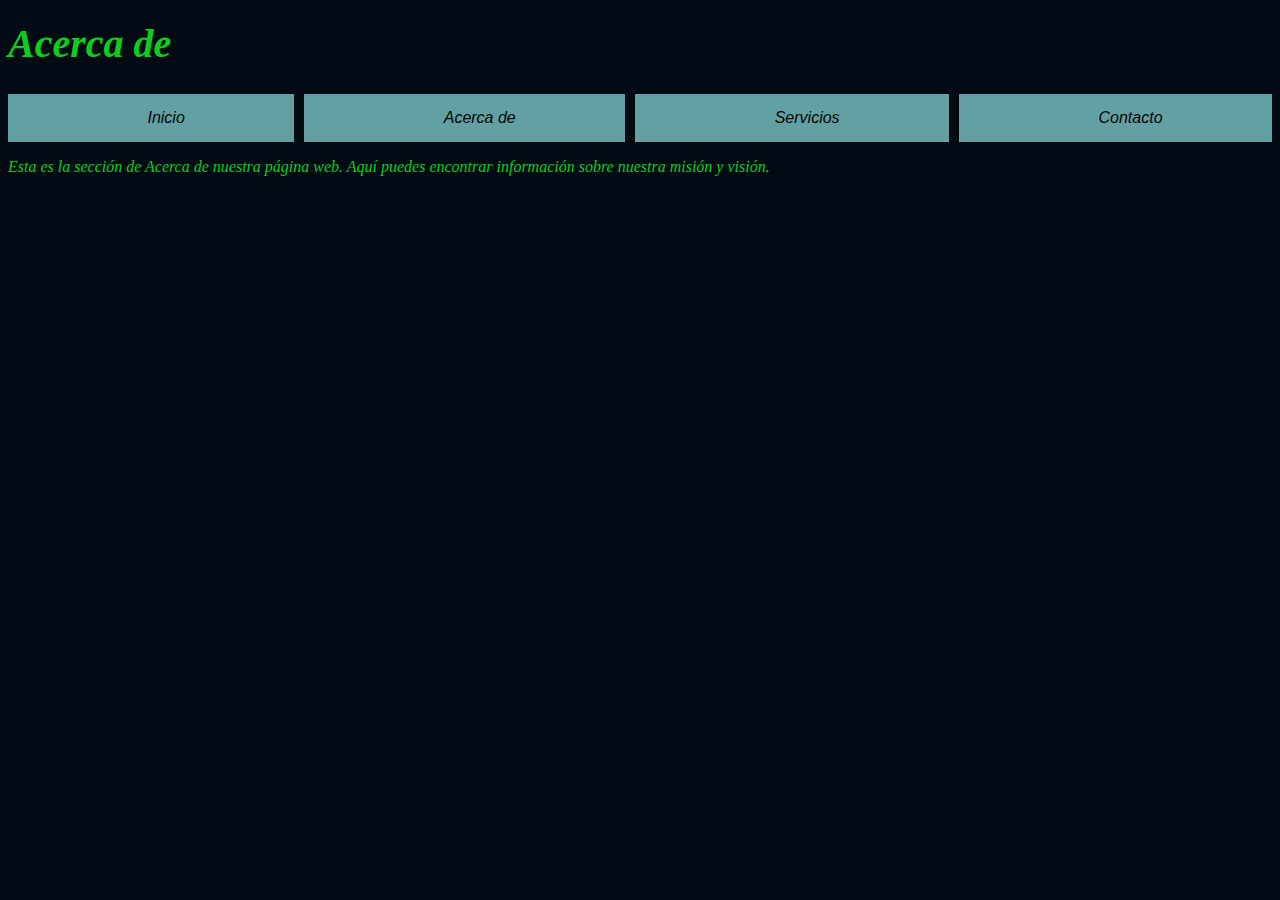
==== acerca.html @ 95c133af "html" ====
<!DOCTYPE html>
<html lang="es">
<head>
    <meta charset="UTF-8">
    <meta name="viewport" content="width=device-width, initial-scale=1.0">
    <title>Acerca de</title>
    <!-- Como en las otras páginas, enlazamos la hoja de estilos externa para mantener el diseño igual en todas -->
    <link rel="stylesheet" href="styles.css">
</head>
<body>
    <h1 class="titulo">Acerca de</h1>
    <!-- Aquí está el mismo menú de navegación que te permitirá moverte entre las distintas páginas -->
    <ul>
        <li><a href="inicio.html">Inicio</a></li>
        <li><a href="acerca.html">Acerca de</a></li>
        <li><a href="servicios.html">Servicios</a></li>
        <li><a href="contacto.html">Contacto</a></li>
    </ul>
    <!-- Aquí es donde puedes agregar contenido relacionado con "Acerca de". 
        Normalmente aquí escribirías algo sobre la historia de la empresa, el equipo, o cualquier dato relevante sobre el sitio. -->
    <p>Esta es la sección de Acerca de nuestra página web. Aquí puedes encontrar información sobre nuestra misión y visión.</p>
</body>
</html>
---- styles.css ----
/* Reseteamos algunos estilos predeterminados para que todo empiece "limpio" */
.titulo{
    color: #0dce1d; /* Cambiamos el color del texto a blanco */
    font-size: 40px; /* Aumentamos el tamaño de la fuente para que sea más visible */
    font-family: 'Times New Roman';
    text-align: left; /* Centramos el texto */
    margin-top: 20px; /* Añadimos un margen superior para separarlo del borde superior */
}

ul {
    display: flex; /* Usamos Flexbox para que los elementos se coloquen en una fila */
    justify-content: space-around; /* Distribuimos el espacio entre los elementos de manera uniforme */
    gap: 10px; /* Añadimos espacio entre los elementos, por si queremos más separación */
    list-style: none; /* Eliminamos los puntitos de la lista que suelen aparecer por defecto */
    padding: 0; /* Quitamos el relleno que pueda tener el <ul> */
    margin: 0; /* También eliminamos el margen para que no haya espacio extra no deseado */
}

/* Estilos para cada elemento <li> (los elementos del menú) */
ul li {
    background: rgba(123,198,199,0.8); /* Aplicamos un fondo semitransparente en azul verdoso */
    flex-grow: 1; /* Esto permite que cada elemento crezca de forma proporcional, ocupando el mismo espacio */
    text-align: center; /* Centramos el texto dentro de cada menú */
}

/* Estilos para los enlaces */
ul a, ul a:link {
    font-family: sans-serif; /* Usamos una fuente sans-serif para un estilo moderno y limpio */
    text-decoration: none; /* Quitamos el subrayado de los enlaces para que se vean más limpios */
    color: rgb(2, 7, 3); /* Definimos el color del texto en negro */
    padding: 15px; /* Añadimos un poco de relleno para que haya espacio dentro de cada "botón" del menú */
    display: block; /* Hacemos que el enlace ocupe todo el espacio disponible dentro del <li> */
    width: 100%; /* Ocupamos todo el ancho disponible en el elemento */
}

body { /* definiendo el body */
    background-color: #020a14;
    font-family: 'Times New Roman';
    font-style: italic;    
}
p{
    font-family: 'Times New Roman';
    font-style: italic;
    color: #0dce1d;
}
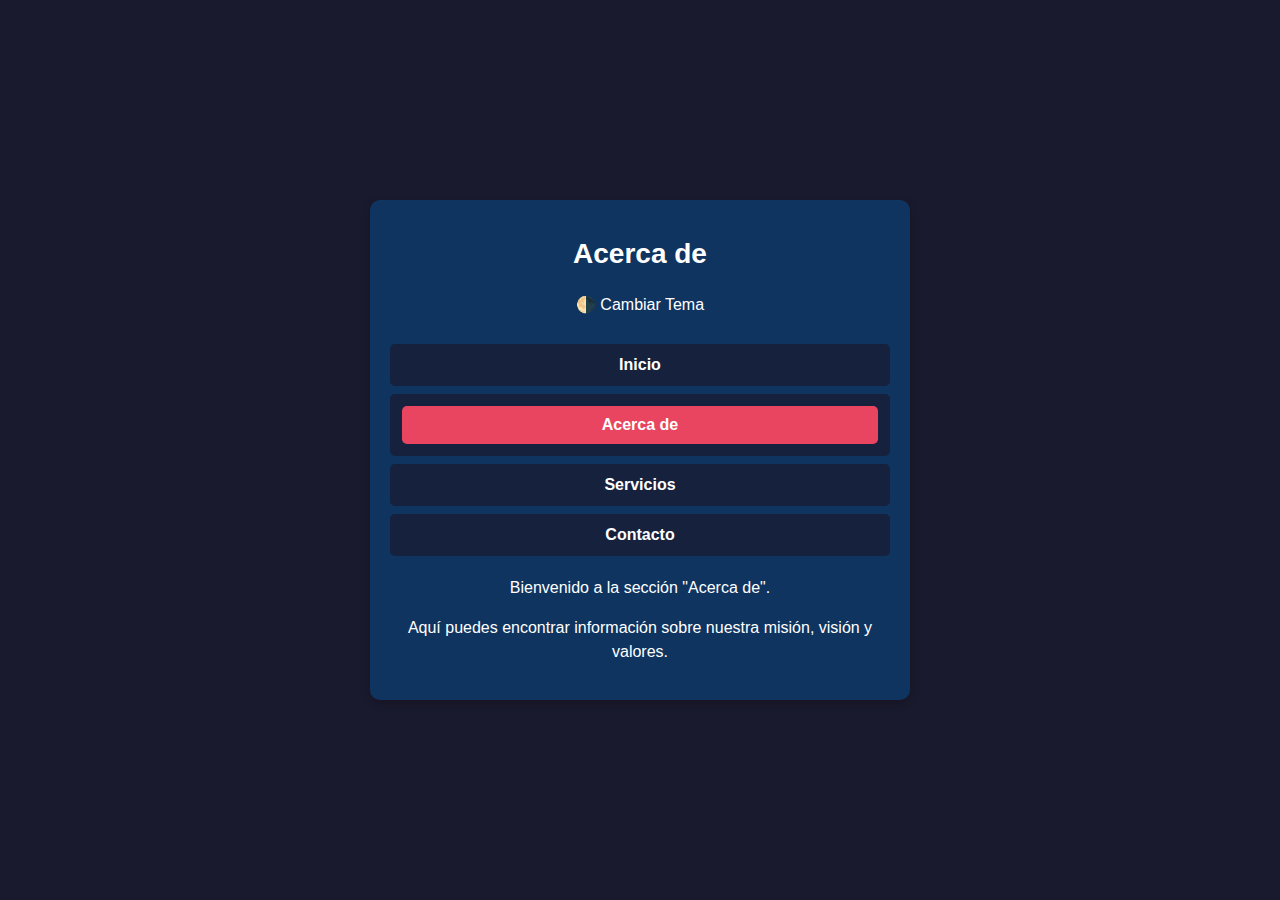
==== commit efc5d1b1: "creacion de la galeria y cambio de estilo" ====
--- a/acerca.html
+++ b/acerca.html
@@ -4,20 +4,39 @@
     <meta charset="UTF-8">
     <meta name="viewport" content="width=device-width, initial-scale=1.0">
     <title>Acerca de</title>
-    <!-- Como en las otras páginas, enlazamos la hoja de estilos externa para mantener el diseño igual en todas -->
     <link rel="stylesheet" href="styles.css">
 </head>
 <body>
-    <h1 class="titulo">Acerca de</h1>
-    <!-- Aquí está el mismo menú de navegación que te permitirá moverte entre las distintas páginas -->
-    <ul>
-        <li><a href="inicio.html">Inicio</a></li>
-        <li><a href="acerca.html">Acerca de</a></li>
-        <li><a href="servicios.html">Servicios</a></li>
-        <li><a href="contacto.html">Contacto</a></li>
-    </ul>
-    <!-- Aquí es donde puedes agregar contenido relacionado con "Acerca de". 
-        Normalmente aquí escribirías algo sobre la historia de la empresa, el equipo, o cualquier dato relevante sobre el sitio. -->
-    <p>Esta es la sección de Acerca de nuestra página web. Aquí puedes encontrar información sobre nuestra misión y visión.</p>
+    <div class="container">
+        <h1 class="titulo">Acerca de</h1>
+        
+        <!-- Botón para cambiar tema -->
+        <button id="theme-toggle">🌗 Cambiar Tema</button>
+
+        <!-- Menú de navegación -->
+        <nav>
+            <ul>
+                <li><a href="inicio.html">Inicio</a></li>
+                <li><a href="acerca.html" class="active">Acerca de</a></li>
+                <li><a href="servicios.html">Servicios</a></li>
+                <li><a href="contacto.html">Contacto</a></li>
+            </ul>
+        </nav>
+
+        <!-- Contenido principal -->
+        <div class="content">
+            <p>Bienvenido a la sección "Acerca de".</p>
+            <p>Aquí puedes encontrar información sobre nuestra misión, visión y valores.</p>
+        </div>
+    </div>
+
+    <!-- Script para cambiar de tema -->
+    <script>
+        const btn = document.getElementById('theme-toggle');
+        btn.addEventListener('click', () => {
+            document.body.classList.toggle('light-theme');
+        });
+    </script>
 </body>
 </html>
+
--- a/styles.css
+++ b/styles.css
@@ -1,45 +1,220 @@
-/* Reseteamos algunos estilos predeterminados para que todo empiece "limpio" */
-.titulo{
-    color: #0dce1d; /* Cambiamos el color del texto a blanco */
-    font-size: 40px; /* Aumentamos el tamaño de la fuente para que sea más visible */
-    font-family: 'Times New Roman';
-    text-align: left; /* Centramos el texto */
-    margin-top: 20px; /* Añadimos un margen superior para separarlo del borde superior */
-}
-
-ul {
-    display: flex; /* Usamos Flexbox para que los elementos se coloquen en una fila */
-    justify-content: space-around; /* Distribuimos el espacio entre los elementos de manera uniforme */
-    gap: 10px; /* Añadimos espacio entre los elementos, por si queremos más separación */
-    list-style: none; /* Eliminamos los puntitos de la lista que suelen aparecer por defecto */
-    padding: 0; /* Quitamos el relleno que pueda tener el <ul> */
-    margin: 0; /* También eliminamos el margen para que no haya espacio extra no deseado */
-}
-
-/* Estilos para cada elemento <li> (los elementos del menú) */
+/* 🌙 Tema Oscuro (por defecto) */
+:root {
+    --bg-color: #1a1a2e;
+    --text-color: #ffffff;
+    --menu-bg: #16213e;
+    --menu-hover: #0f3460;
+    --button-bg: #0f3460;
+    --button-text: #ffffff;
+    --button-hover: #e94560;
+    --card-bg: #0f3460;
+    --shadow: rgba(0, 0, 0, 0.2);
+}
+
+/* ☀️ Tema Claro */
+.light-theme {
+    --bg-color: #f5f5f5;
+    --text-color: #333333;
+    --menu-bg: #ffffff;
+    --menu-hover: #e0e0e0;
+    --button-bg: #007bff;
+    --button-text: #ffffff;
+    --button-hover: #0056b3;
+    --card-bg: #ffffff;
+    --shadow: rgba(0, 0, 0, 0.1);
+}
+
+/* 🖥️ Estilos Generales */
+body {
+    background-color: var(--bg-color);
+    color: var(--text-color);
+    font-family: 'Arial', sans-serif;
+    margin: 0;
+    padding: 0;
+    display: flex;
+    justify-content: center;
+    align-items: center;
+    height: 100vh;
+}
+
+/* 📦 Contenedor Principal */
+.container {
+    text-align: center;
+    width: 90%;
+    max-width: 500px;
+    padding: 20px;
+    background: var(--card-bg);
+    border-radius: 10px;
+    box-shadow: 0 4px 10px var(--shadow);
+}
+
+/* 🏷️ Título */
+.titulo {
+    font-size: 28px;
+    margin-bottom: 15px;
+}
+
+/* 🔘 Botón de Cambio de Tema */
+button {
+    background: var(--button-bg);
+    color: var(--button-text);
+    border: none;
+    padding: 10px 20px;
+    font-size: 16px;
+    cursor: pointer;
+    border-radius: 8px;
+    transition: background 0.3s ease;
+}
+
+button:hover {
+    background: var(--button-hover);
+}
+
+/* 📜 Menú de Navegación */
+nav ul {
+    list-style: none;
+    padding: 0;
+    margin: 20px 0;
+}
+
+nav ul li {
+    background: var(--menu-bg);
+    margin: 8px 0;
+    padding: 12px;
+    border-radius: 5px;
+    transition: background 0.3s ease;
+}
+
+nav ul li:hover {
+    background: var(--menu-hover);
+}
+
+nav ul li a {
+    text-decoration: none;
+    color: var(--text-color);
+    font-weight: bold;
+    display: block;
+}
+
+/* 🌟 Resaltar la página activa en el menú */
+nav ul li a.active {
+    background: var(--button-hover);
+    padding: 10px;
+    border-radius: 5px;
+}
+
+/* 📌 Asegurar que el Login de Usuario también se vea alineado */
 ul li {
-    background: rgba(123,198,199,0.8); /* Aplicamos un fondo semitransparente en azul verdoso */
-    flex-grow: 1; /* Esto permite que cada elemento crezca de forma proporcional, ocupando el mismo espacio */
-    text-align: center; /* Centramos el texto dentro de cada menú */
-}
-
-/* Estilos para los enlaces */
-ul a, ul a:link {
-    font-family: sans-serif; /* Usamos una fuente sans-serif para un estilo moderno y limpio */
-    text-decoration: none; /* Quitamos el subrayado de los enlaces para que se vean más limpios */
-    color: rgb(2, 7, 3); /* Definimos el color del texto en negro */
-    padding: 15px; /* Añadimos un poco de relleno para que haya espacio dentro de cada "botón" del menú */
-    display: block; /* Hacemos que el enlace ocupe todo el espacio disponible dentro del <li> */
-    width: 100%; /* Ocupamos todo el ancho disponible en el elemento */
-}
-
-body { /* definiendo el body */
-    background-color: #020a14;
-    font-family: 'Times New Roman';
-    font-style: italic;    
-}
-p{
-    font-family: 'Times New Roman';
-    font-style: italic;
-    color: #0dce1d;
-}+    text-align: center;
+    margin: 10px 0;
+}
+
+/* 📄 Contenido */
+.content {
+    margin-top: 20px;
+}
+
+.content p {
+    font-size: 16px;
+    line-height: 1.5;
+}
+
+/* 📌 Estilos para la lista de servicios */
+.services-list {
+    display: flex;
+    flex-direction: column;
+    gap: 15px;
+    margin-top: 20px;
+}
+
+.service-item {
+    background: rgba(123, 198, 199, 0.2);
+    padding: 15px;
+    border-radius: 8px;
+    box-shadow: 2px 2px 10px rgba(0, 0, 0, 0.1);
+}
+
+.service-item h3 {
+    margin-bottom: 5px;
+}
+
+.service-item p {
+    font-size: 14px;
+}
+/* 📌 Estilos para el formulario de contacto */
+.contact-form {
+    display: flex;
+    flex-direction: column;
+    gap: 10px;
+    max-width: 400px;
+    margin: auto;
+}
+
+.contact-form label {
+    font-weight: bold;
+}
+
+.contact-form input,
+.contact-form textarea {
+    width: 100%;
+    padding: 8px;
+    border: 1px solid #ccc;
+    border-radius: 5px;
+}
+
+.contact-form button {
+    background: #007bff;
+    color: white;
+    padding: 10px;
+    border: none;
+    border-radius: 5px;
+    cursor: pointer;
+    transition: background 0.3s;
+}
+
+.contact-form button:hover {
+    background: #0056b3;
+}
+
+/* 📸 Estilos del carrusel */
+.gallery {
+    display: flex;
+    justify-content: center;
+    align-items: center;
+    margin-top: 20px;
+}
+
+.carousel {
+    position: relative;
+    width: 80%;
+    max-width: 600px;
+    overflow: hidden;
+}
+
+.carousel-images {
+    display: flex;
+    transition: transform 0.5s ease-in-out;
+}
+
+.slide {
+    width: 100%;
+    display: none;
+}
+
+.slide.active {
+    display: block;
+}
+
+.prev, .next {
+    position: absolute;
+    top: 50%;
+    transform: translateY(-50%);
+    background: rgba(0, 0, 0, 0.5);
+    color: white;
+    border: none;
+    padding: 10px;
+    cursor: pointer;
+}
+
+.prev { left: 10px; }
+.next { right: 10px; }
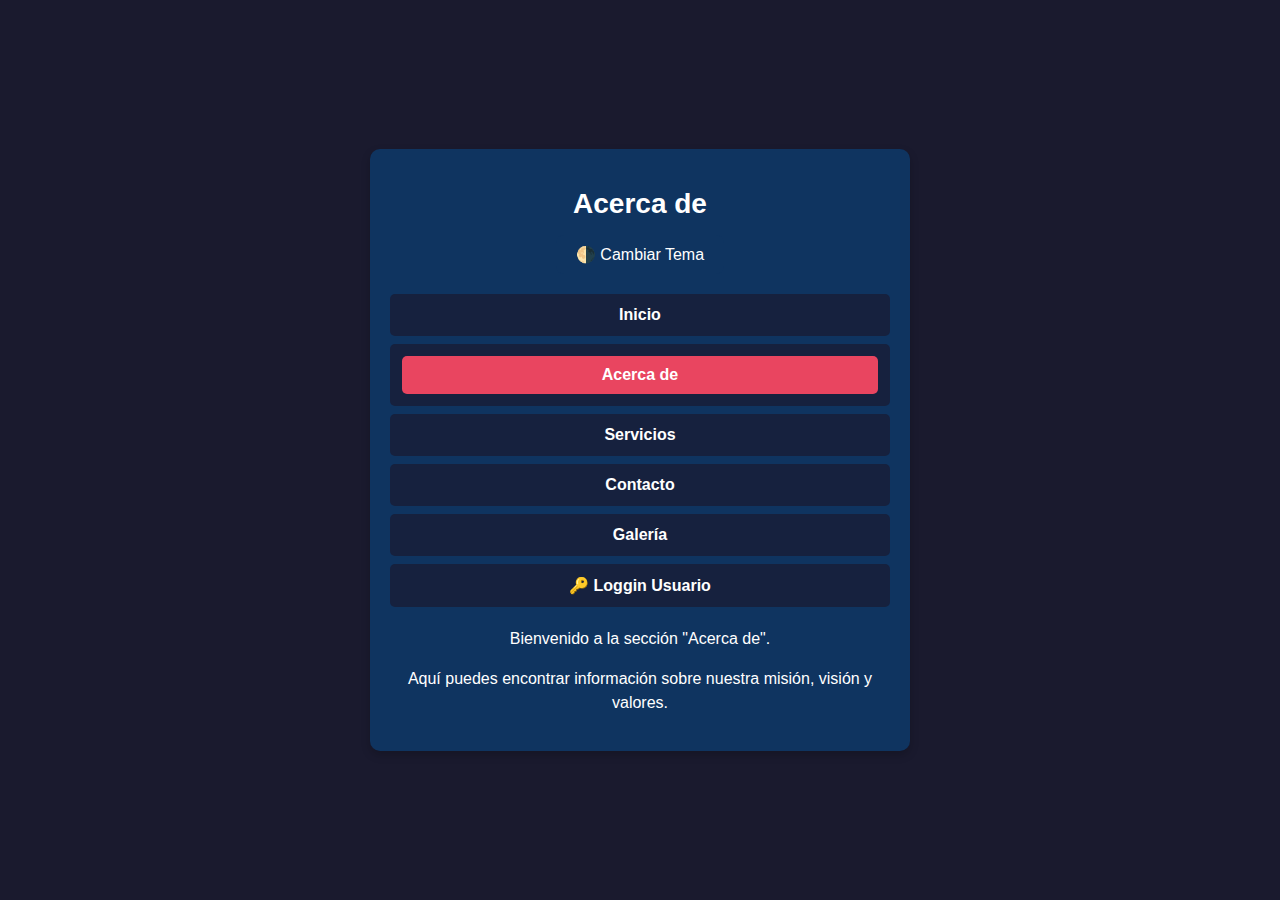
==== commit b49bf91a: "estado completo del menu" ====
--- a/acerca.html
+++ b/acerca.html
@@ -20,6 +20,8 @@
                 <li><a href="acerca.html" class="active">Acerca de</a></li>
                 <li><a href="servicios.html">Servicios</a></li>
                 <li><a href="contacto.html">Contacto</a></li>
+                <li><a href="galeria.html">Galería</a></li>
+                <li><a href="Loggin de Usuario.html">🔑 Loggin Usuario</a></li>
             </ul>
         </nav>
 
